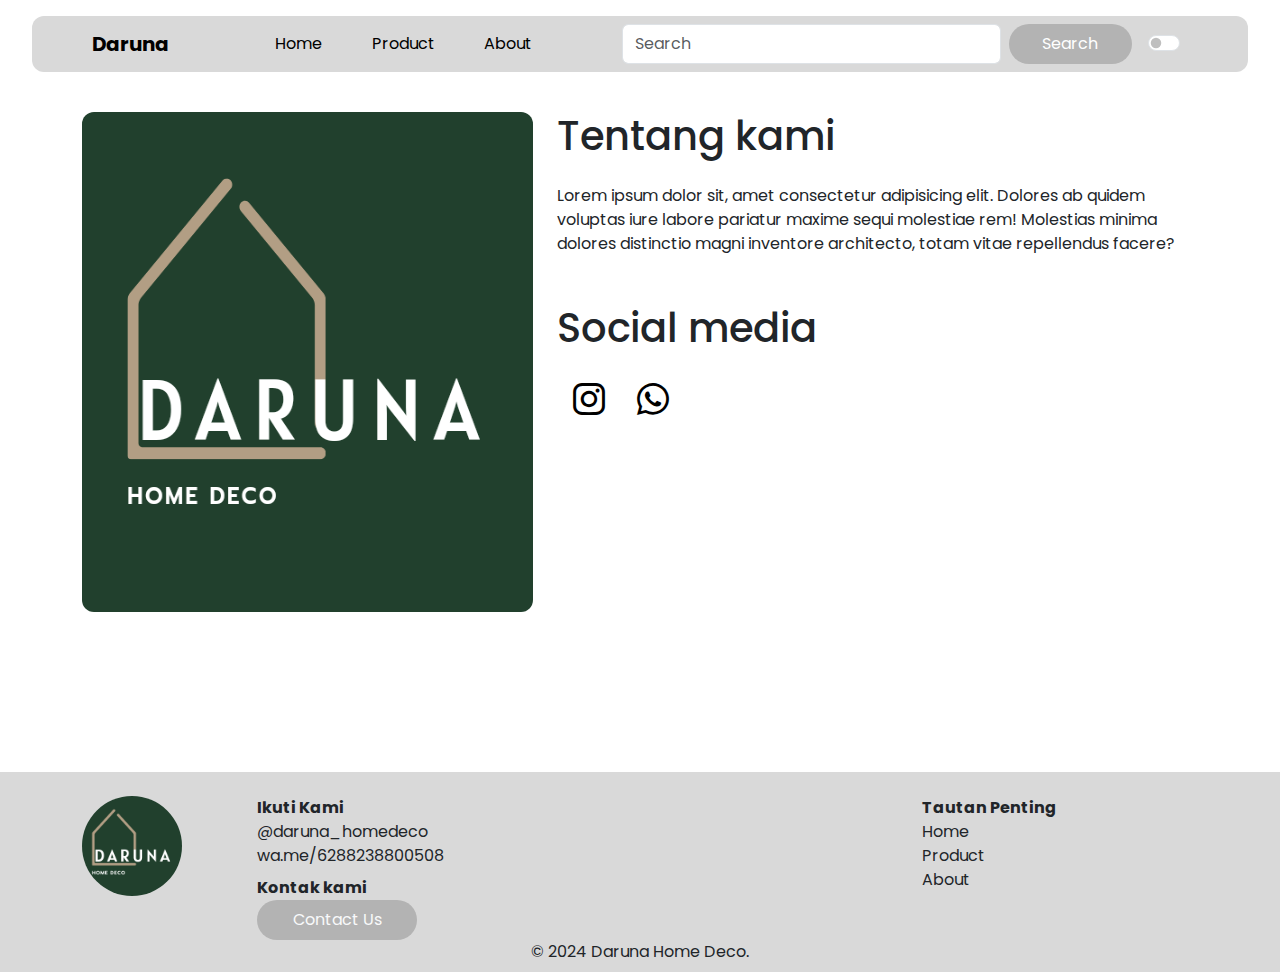
==== about.html @ 8b354dd6 "update tugas" ====
<!DOCTYPE html>
<html lang="en">
<head>
    <meta charset="UTF-8">
    <meta name="viewport" content="width=device-width, initial-scale=1.0">
    <title>Daruna Homedeco</title>
    <!-- Bootstrap -->
    <link href="https://cdn.jsdelivr.net/npm/bootstrap@5.3.3/dist/css/bootstrap.min.css" rel="stylesheet" integrity="sha384-QWTKZyjpPEjISv5WaRU9OFeRpok6YctnYmDr5pNlyT2bRjXh0JMhjY6hW+ALEwIH" crossorigin="anonymous">
    <!-- Google Font Poppins -->
    <link rel="preconnect" href="https://fonts.googleapis.com">
    <link rel="preconnect" href="https://fonts.gstatic.com" crossorigin>
    <link href="https://fonts.googleapis.com/css2?family=Poppins:ital,wght@0,100;0,200;0,300;0,400;0,500;0,600;0,700;0,800;0,900;1,100;1,200;1,300;1,400;1,500;1,600;1,700;1,800;1,900&display=swap" rel="stylesheet">
    <!-- Bootstrap Icons -->
    <link rel="stylesheet" href="https://cdn.jsdelivr.net/npm/bootstrap-icons@1.11.3/font/bootstrap-icons.min.css">
    <link rel="stylesheet" href="css/style.css">
</head>
<body>
    <!-- Start Navbar -->
    <nav class="navbar navbar-expand-lg fixed-top">
        <div class="container-fluid">
          <a class="navbar-brand" href="#">Daruna</a>
          <button class="navbar-toggler" type="button" data-bs-toggle="collapse" data-bs-target="#navbarSupportedContent" aria-controls="navbarSupportedContent" aria-expanded="false" aria-label="Toggle navigation">
            <span class="navbar-toggler-icon"></span>
          </button>
          <div class="collapse navbar-collapse" id="navbarSupportedContent">
            <ul class="navbar-nav justify-content-evenly flex-grow-1 mb-2 mb-lg-0">
              <li class="nav-item">
                <a class="nav-link active" aria-current="page" href="index.html">Home</a>
              </li>
              <li class="nav-item">
                <a class="nav-link active" aria-current="page" href="product.html">Product</a>
              </li>
              <li class="nav-item">
                <a class="nav-link active" aria-current="page" href="#">About</a>
              </li>
            </ul>
            <form class="d-flex" role="search">
              <input class="form-control me-2" type="search" placeholder="Search" aria-label="Search">
              <button class="btn btn-secondary" type="submit">Search</button>
            </form>
            <div class="form-check form-switch nav-item ms-3" onclick="dark()">
                <input class="form-check-input" type="checkbox" role="switch" id="flexSwitchCheckDefault" />
            </div>
          </div>
        </div>
    </nav>
    <!-- End Navbar -->
    <!-- Start Main About -->
    <div class="about-main-section">
        <div class="container">
            <div class="row justify-content-between">
                <div class="col-lg-5 mb-5">
                    <div class="about-left">
                        <img class="img-fluid" src="images/daruna-logo.png" alt="">
                    </div>
                </div>
                <div class="col-lg-7">
                    <div class="about-right">
                        <h2 class="mb-4 section-title">Tentang kami</h2>
                        <p class="mb-5">Lorem ipsum dolor sit, amet consectetur adipisicing elit. Dolores ab quidem voluptas iure labore pariatur maxime sequi molestiae rem! Molestias minima dolores distinctio magni inventore architecto, totam vitae repellendus facere?</p>
                        <h2 class="mb-4 mt-5 section-title">Social media</h2>
                        <div class="icon-socmed">
                            <a href=""><li><i class="bi bi-instagram"></i></li></a>
                            <a href=""><li><i class="bi bi-whatsapp"></i></li></a>
                        </div>
                    </div>
                </div>
            </div>
        </div>
    </div>
    <!-- End Main About -->
    <!-- Start Footer -->
    <div class="footer-section">
        <div class="container">
            <div class="row">
                <div class="col-1">
                    <div class="footer-logo">
                        <img src="images/daruna-logo.png" alt="">
                    </div>
                </div>
                <div class="col-7">
                    <ul>
                        <li class="footer-list-title">Ikuti Kami</li>
                        <li>@daruna_homedeco</li>
                        <li>wa.me/6288238800508</li>
                    </ul>
                    <ul>
                        <li class="footer-list-title mt-2">Kontak kami</li>
                        <li><button class="btn btn-outline-light rounded-pill" data-bs-toggle="modal" data-bs-target="#contactModal"> Contact Us <i class="fa-solid fa-arrow-right"></i></button></li>
                    </ul>
                </div>
                <div class="col-4">
                    <ul>
                        <li class="footer-list-title">Tautan Penting</li>
                        <li>Home</li>
                        <li>Product</li>
                        <li>About</li>
                    </ul>
                </div>
            </div>
            <p class="footer-cr">© 2024 Daruna Home Deco.</p>
        </div>
    </div>
    <!-- End Footer -->
    <!-- Start Modal -->
    <div class="modal .modal-content fade pt-5" id="contactModal" tabindex="-1" aria-labelledby="contactModalLabel" aria-hidden="true">
        <div class="modal-dialog">
          <div class="modal-content">
            <div class="modal-header">
              <h5 class="modal-title" id="contactModalLabel">Contact Us</h5>
              <button type="button" class="btn-close" data-bs-dismiss="modal" aria-label="Close"></button>
            </div>
            <div class="modal-body">
              <form id="contactForm">
                <div class="mb-3">
                  <label for="name" class="form-label">Name</label>
                  <input type="text" class="form-control" id="name" required />
                </div>
                <div class="mb-3">
                  <label for="email" class="form-label">Email</label>
                  <input type="email" class="form-control" id="email" required />
                </div>
                <div class="mb-3">
                  <label for="message" class="form-label">Message</label>
                  <textarea class="form-control" id="message" rows="5" required></textarea>
                </div>
                <button type="submit" class="btn btn-secondary">Send Message</button>
              </form>
            </div>
          </div>
        </div>
    </div>
    <!-- End Modal -->
    <!-- Bootstrap -->
    <script src="https://cdn.jsdelivr.net/npm/bootstrap@5.3.3/dist/js/bootstrap.bundle.min.js" integrity="sha384-YvpcrYf0tY3lHB60NNkmXc5s9fDVZLESaAA55NDzOxhy9GkcIdslK1eN7N6jIeHz" crossorigin="anonymous"></script>
    <!-- JavaScript -->
    <script src="js/mode.js"></script>
</body>
</html>
---- css/style.css ----
.dark {
    background-color: #292929;
    color: #ffff;
    transition: all 0.5s ease-in-out;
    -webkit-transition: all 0.5s ease-in-out;
    -moz-transition: all 0.5s ease-in-out;
    -ms-transition: all 0.5s ease-in-out;
    -o-transition: all 0.5s ease-in-out;
  }
body{
    font-family: "Poppins", sans-serif;
    margin: 0;
    padding: 0;
}
.navbar{
    background-color: rgba(217, 217, 217, 1);
    border-radius: 12px;
    padding: 0.5rem 3rem;
    margin: 1rem 2rem;
}
.navbar-brand{
    font-weight: 700;
}
.navbar-toggler{
    border: none;
}
ul{
    margin: 0rem 3rem;
}
.hero{
    margin: 7rem 1rem;
}
div .hero{
    justify-content: space-between;
}
.hero .umkm-title{
    font-size: 7rem;
    font-weight: 700;
}
.hero .umkm-sub{
    font-size: 3rem;
    font-weight: 700;
    letter-spacing: 1.2rem;
    margin-top: -2rem;
}
.hero .umkm-tagline{
    font-size: 1.5rem;
    word-spacing: 2rem;
}
.btn{
    background-color: rgb(179, 179, 179);
    width: 10rem;
    height: 2.5rem;
    border: none;
    border-radius: 50px;
}
.hero-desc{
    margin-top: 5rem;
    font-size: 1rem;
}
.hero-right{
    align-items: end;
}
.hero-right img{
    border-radius: 12px;
    height: 600px;
}
.product-section{
    margin: 7rem 1rem;
}
.section-title{
    font-size: 2.5rem;
}
.product-item{
    text-decoration: none;
    color: black;
    text-align: center;
    align-items: center;
    margin-top: -2rem;
    padding: 1rem 0rem;
}
.product-title{
    font-size: 1.5rem;
}
.product-price{
    font-weight: 700;
}
.service-section{
    margin: 7rem 1rem;
}
.service-section img{
    border-radius: 12px;
    width: 500px;
}
.about-section{
    margin: 7rem 1rem;
}
.about-left img{
    height: 500px;
    border-radius: 12px;
}
.footer-section{
    background-color: rgba(217, 217, 217, 1);
    padding: 1.5rem;
}
.footer-logo img{
    width: 100px;
    border-radius: 50px;
}
.footer-section ul{
    list-style-type: none;
}
.footer-list-title{
    font-weight: 700;
}
.footer-cr{
    text-align: center;
    margin-bottom: -1rem;
}
.product-main{
    margin: 10rem 1rem;
}
.card{
    background-color: rgb(234, 234, 234);
}
.about-main-section{
    margin: 7rem 1rem;
}
.icon-socmed{
    display: inline-flex;
    list-style-type: none;
    text-decoration: none;
}
.icon-socmed i{
    font-size: 2rem;
    padding: 0rem 1rem;
    color: black;
}
.modal-content{
    border-radius: 12px;
}
@media (max-width: 500px){
    .navbar{
        padding: 0.5rem 0rem;
        margin: 1rem 0.5rem;
    }
    .form-check{
        padding: 1rem 1.5rem;
    }
    .hero .umkm-title{
        font-size: 5rem;
    }
    .hero .umkm-sub{
        font-size: 2rem;
        margin-top: -1rem;
        letter-spacing: 0.9rem;
    }
    .hero .umkm-tagline{
        font-size: 1rem;
    }
    .hero .umkm-desc{
        margin-top: 0rem;
        margin-bottom: 4rem;
    }
    .hero-right img{
        height: 80%;
    }
    .about-left img{
        height: 80%;
    }
    .footer-logo img{
        width: 70px;
    }
    .footer-section .col-7{
        width: 100%;
        margin: 1rem;
        margin-top: -4.5rem;
    }
    .footer-section .col-4{
        width: 100%;
        margin: 1rem;
    }
}
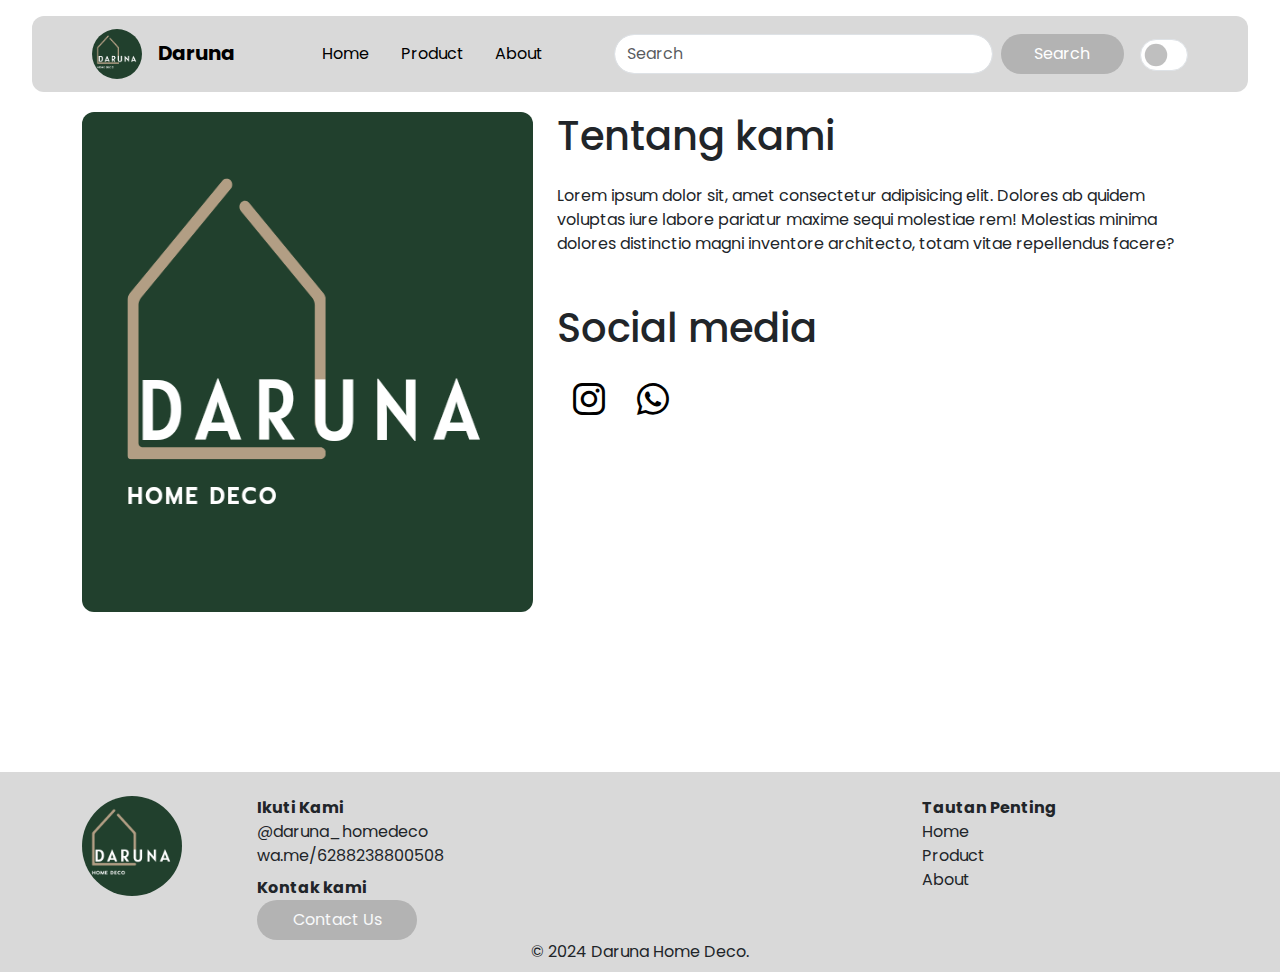
==== commit f03a80d6: "perubahan dikit" ====
--- a/about.html
+++ b/about.html
@@ -1,139 +1,197 @@
 <!DOCTYPE html>
 <html lang="en">
-<head>
-    <meta charset="UTF-8">
-    <meta name="viewport" content="width=device-width, initial-scale=1.0">
+  <head>
+    <meta charset="UTF-8" />
+    <meta name="viewport" content="width=device-width, initial-scale=1.0" />
     <title>Daruna Homedeco</title>
     <!-- Bootstrap -->
-    <link href="https://cdn.jsdelivr.net/npm/bootstrap@5.3.3/dist/css/bootstrap.min.css" rel="stylesheet" integrity="sha384-QWTKZyjpPEjISv5WaRU9OFeRpok6YctnYmDr5pNlyT2bRjXh0JMhjY6hW+ALEwIH" crossorigin="anonymous">
+    <link
+      href="https://cdn.jsdelivr.net/npm/bootstrap@5.3.3/dist/css/bootstrap.min.css"
+      rel="stylesheet"
+      integrity="sha384-QWTKZyjpPEjISv5WaRU9OFeRpok6YctnYmDr5pNlyT2bRjXh0JMhjY6hW+ALEwIH"
+      crossorigin="anonymous" />
     <!-- Google Font Poppins -->
-    <link rel="preconnect" href="https://fonts.googleapis.com">
-    <link rel="preconnect" href="https://fonts.gstatic.com" crossorigin>
-    <link href="https://fonts.googleapis.com/css2?family=Poppins:ital,wght@0,100;0,200;0,300;0,400;0,500;0,600;0,700;0,800;0,900;1,100;1,200;1,300;1,400;1,500;1,600;1,700;1,800;1,900&display=swap" rel="stylesheet">
+    <link rel="preconnect" href="https://fonts.googleapis.com" />
+    <link rel="preconnect" href="https://fonts.gstatic.com" crossorigin />
+    <link
+      href="https://fonts.googleapis.com/css2?family=Poppins:ital,wght@0,100;0,200;0,300;0,400;0,500;0,600;0,700;0,800;0,900;1,100;1,200;1,300;1,400;1,500;1,600;1,700;1,800;1,900&display=swap"
+      rel="stylesheet" />
     <!-- Bootstrap Icons -->
-    <link rel="stylesheet" href="https://cdn.jsdelivr.net/npm/bootstrap-icons@1.11.3/font/bootstrap-icons.min.css">
-    <link rel="stylesheet" href="css/style.css">
-</head>
-<body>
+    <link
+      rel="stylesheet"
+      href="https://cdn.jsdelivr.net/npm/bootstrap-icons@1.11.3/font/bootstrap-icons.min.css" />
+    <link rel="stylesheet" href="css/style.css" />
+  </head>
+  <body>
     <!-- Start Navbar -->
     <nav class="navbar navbar-expand-lg fixed-top">
-        <div class="container-fluid">
-          <a class="navbar-brand" href="#">Daruna</a>
-          <button class="navbar-toggler" type="button" data-bs-toggle="collapse" data-bs-target="#navbarSupportedContent" aria-controls="navbarSupportedContent" aria-expanded="false" aria-label="Toggle navigation">
-            <span class="navbar-toggler-icon"></span>
-          </button>
-          <div class="collapse navbar-collapse" id="navbarSupportedContent">
-            <ul class="navbar-nav justify-content-evenly flex-grow-1 mb-2 mb-lg-0">
-              <li class="nav-item">
-                <a class="nav-link active" aria-current="page" href="index.html">Home</a>
-              </li>
-              <li class="nav-item">
-                <a class="nav-link active" aria-current="page" href="product.html">Product</a>
-              </li>
-              <li class="nav-item">
-                <a class="nav-link active" aria-current="page" href="#">About</a>
-              </li>
-            </ul>
-            <form class="d-flex" role="search">
-              <input class="form-control me-2" type="search" placeholder="Search" aria-label="Search">
-              <button class="btn btn-secondary" type="submit">Search</button>
-            </form>
-            <div class="form-check form-switch nav-item ms-3" onclick="dark()">
-                <input class="form-check-input" type="checkbox" role="switch" id="flexSwitchCheckDefault" />
-            </div>
+      <div class="container-fluid">
+        <a class="navbar-brand" href="#">
+          <img
+            class="me-3"
+            src="images/daruna-logo.png"
+            width="50px"
+            height="50px"
+            style="border-radius: 50%"
+            alt="" />Daruna</a
+        >
+        <button
+          class="navbar-toggler"
+          type="button"
+          data-bs-toggle="collapse"
+          data-bs-target="#navbarSupportedContent"
+          aria-controls="navbarSupportedContent"
+          aria-expanded="false"
+          aria-label="Toggle navigation">
+          <span class="navbar-toggler-icon"></span>
+        </button>
+        <div class="collapse navbar-collapse" id="navbarSupportedContent">
+          <ul class="navbar-nav justify-content-evenly flex-grow-1 mb-2 mb-lg-0">
+            <li class="nav-item">
+              <a class="nav-link active" aria-current="page" href="index.html">Home</a>
+            </li>
+            <li class="nav-item">
+              <a class="nav-link active" aria-current="page" href="product.html">Product</a>
+            </li>
+            <li class="nav-item">
+              <a class="nav-link active" aria-current="page" href="#">About</a>
+            </li>
+          </ul>
+          <form class="d-flex" role="search">
+            <input
+              class="form-control me-2 rounded-pill"
+              type="search"
+              placeholder="Search"
+              aria-label="Search" />
+            <button class="btn btn-secondary" type="submit">Search</button>
+          </form>
+          <div class="form-check form-switch nav-item ms-3" onclick="dark()">
+            <input
+              class="form-check-input"
+              type="checkbox"
+              role="switch"
+              id="flexSwitchCheckDefault" />
           </div>
         </div>
+      </div>
     </nav>
     <!-- End Navbar -->
     <!-- Start Main About -->
     <div class="about-main-section">
-        <div class="container">
-            <div class="row justify-content-between">
-                <div class="col-lg-5 mb-5">
-                    <div class="about-left">
-                        <img class="img-fluid" src="images/daruna-logo.png" alt="">
-                    </div>
-                </div>
-                <div class="col-lg-7">
-                    <div class="about-right">
-                        <h2 class="mb-4 section-title">Tentang kami</h2>
-                        <p class="mb-5">Lorem ipsum dolor sit, amet consectetur adipisicing elit. Dolores ab quidem voluptas iure labore pariatur maxime sequi molestiae rem! Molestias minima dolores distinctio magni inventore architecto, totam vitae repellendus facere?</p>
-                        <h2 class="mb-4 mt-5 section-title">Social media</h2>
-                        <div class="icon-socmed">
-                            <a href=""><li><i class="bi bi-instagram"></i></li></a>
-                            <a href=""><li><i class="bi bi-whatsapp"></i></li></a>
-                        </div>
-                    </div>
-                </div>
+      <div class="container">
+        <div class="row justify-content-between">
+          <div class="col-lg-5 mb-5">
+            <div class="about-left">
+              <img class="img-fluid" src="images/daruna-logo.png" alt="" />
             </div>
+          </div>
+          <div class="col-lg-7">
+            <div class="about-right">
+              <h2 class="mb-4 section-title">Tentang kami</h2>
+              <p class="mb-5">
+                Lorem ipsum dolor sit, amet consectetur adipisicing elit. Dolores ab quidem voluptas
+                iure labore pariatur maxime sequi molestiae rem! Molestias minima dolores distinctio
+                magni inventore architecto, totam vitae repellendus facere?
+              </p>
+              <h2 class="mb-4 mt-5 section-title">Social media</h2>
+              <div class="icon-socmed">
+                <a href=""
+                  ><li><i class="bi bi-instagram"></i></li
+                ></a>
+                <a href=""
+                  ><li><i class="bi bi-whatsapp"></i></li
+                ></a>
+              </div>
+            </div>
+          </div>
         </div>
+      </div>
     </div>
     <!-- End Main About -->
     <!-- Start Footer -->
     <div class="footer-section">
-        <div class="container">
-            <div class="row">
-                <div class="col-1">
-                    <div class="footer-logo">
-                        <img src="images/daruna-logo.png" alt="">
-                    </div>
-                </div>
-                <div class="col-7">
-                    <ul>
-                        <li class="footer-list-title">Ikuti Kami</li>
-                        <li>@daruna_homedeco</li>
-                        <li>wa.me/6288238800508</li>
-                    </ul>
-                    <ul>
-                        <li class="footer-list-title mt-2">Kontak kami</li>
-                        <li><button class="btn btn-outline-light rounded-pill" data-bs-toggle="modal" data-bs-target="#contactModal"> Contact Us <i class="fa-solid fa-arrow-right"></i></button></li>
-                    </ul>
-                </div>
-                <div class="col-4">
-                    <ul>
-                        <li class="footer-list-title">Tautan Penting</li>
-                        <li>Home</li>
-                        <li>Product</li>
-                        <li>About</li>
-                    </ul>
-                </div>
+      <div class="container">
+        <div class="row">
+          <div class="col-1">
+            <div class="footer-logo">
+              <img src="images/daruna-logo.png" alt="" />
             </div>
-            <p class="footer-cr">© 2024 Daruna Home Deco.</p>
+          </div>
+          <div class="col-7">
+            <ul>
+              <li class="footer-list-title">Ikuti Kami</li>
+              <li>@daruna_homedeco</li>
+              <li>wa.me/6288238800508</li>
+            </ul>
+            <ul>
+              <li class="footer-list-title mt-2">Kontak kami</li>
+              <li>
+                <button
+                  class="btn btn-outline-light rounded-pill"
+                  data-bs-toggle="modal"
+                  data-bs-target="#contactModal">
+                  Contact Us <i class="fa-solid fa-arrow-right"></i>
+                </button>
+              </li>
+            </ul>
+          </div>
+          <div class="col-4">
+            <ul>
+              <li class="footer-list-title">Tautan Penting</li>
+              <li>Home</li>
+              <li>Product</li>
+              <li>About</li>
+            </ul>
+          </div>
         </div>
+        <p class="footer-cr">© 2024 Daruna Home Deco.</p>
+      </div>
     </div>
     <!-- End Footer -->
     <!-- Start Modal -->
-    <div class="modal .modal-content fade pt-5" id="contactModal" tabindex="-1" aria-labelledby="contactModalLabel" aria-hidden="true">
-        <div class="modal-dialog">
-          <div class="modal-content">
-            <div class="modal-header">
-              <h5 class="modal-title" id="contactModalLabel">Contact Us</h5>
-              <button type="button" class="btn-close" data-bs-dismiss="modal" aria-label="Close"></button>
-            </div>
-            <div class="modal-body">
-              <form id="contactForm">
-                <div class="mb-3">
-                  <label for="name" class="form-label">Name</label>
-                  <input type="text" class="form-control" id="name" required />
-                </div>
-                <div class="mb-3">
-                  <label for="email" class="form-label">Email</label>
-                  <input type="email" class="form-control" id="email" required />
-                </div>
-                <div class="mb-3">
-                  <label for="message" class="form-label">Message</label>
-                  <textarea class="form-control" id="message" rows="5" required></textarea>
-                </div>
-                <button type="submit" class="btn btn-secondary">Send Message</button>
-              </form>
-            </div>
+    <div
+      class="modal .modal-content fade pt-5"
+      id="contactModal"
+      tabindex="-1"
+      aria-labelledby="contactModalLabel"
+      aria-hidden="true">
+      <div class="modal-dialog">
+        <div class="modal-content">
+          <div class="modal-header">
+            <h5 class="modal-title" id="contactModalLabel">Contact Us</h5>
+            <button
+              type="button"
+              class="btn-close"
+              data-bs-dismiss="modal"
+              aria-label="Close"></button>
+          </div>
+          <div class="modal-body">
+            <form id="contactForm">
+              <div class="mb-3">
+                <label for="name" class="form-label">Name</label>
+                <input type="text" class="form-control" id="name" required />
+              </div>
+              <div class="mb-3">
+                <label for="email" class="form-label">Email</label>
+                <input type="email" class="form-control" id="email" required />
+              </div>
+              <div class="mb-3">
+                <label for="message" class="form-label">Message</label>
+                <textarea class="form-control" id="message" rows="5" required></textarea>
+              </div>
+              <button type="submit" class="btn btn-secondary">Send Message</button>
+            </form>
           </div>
         </div>
+      </div>
     </div>
     <!-- End Modal -->
     <!-- Bootstrap -->
-    <script src="https://cdn.jsdelivr.net/npm/bootstrap@5.3.3/dist/js/bootstrap.bundle.min.js" integrity="sha384-YvpcrYf0tY3lHB60NNkmXc5s9fDVZLESaAA55NDzOxhy9GkcIdslK1eN7N6jIeHz" crossorigin="anonymous"></script>
+    <script
+      src="https://cdn.jsdelivr.net/npm/bootstrap@5.3.3/dist/js/bootstrap.bundle.min.js"
+      integrity="sha384-YvpcrYf0tY3lHB60NNkmXc5s9fDVZLESaAA55NDzOxhy9GkcIdslK1eN7N6jIeHz"
+      crossorigin="anonymous"></script>
     <!-- JavaScript -->
     <script src="js/mode.js"></script>
-</body>
-</html>+  </body>
+</html>
--- a/css/style.css
+++ b/css/style.css
@@ -1,183 +1,211 @@
 .dark {
-    background-color: #292929;
-    color: #ffff;
-    transition: all 0.5s ease-in-out;
-    -webkit-transition: all 0.5s ease-in-out;
-    -moz-transition: all 0.5s ease-in-out;
-    -ms-transition: all 0.5s ease-in-out;
-    -o-transition: all 0.5s ease-in-out;
-  }
-body{
-    font-family: "Poppins", sans-serif;
-    margin: 0;
-    padding: 0;
-}
-.navbar{
-    background-color: rgba(217, 217, 217, 1);
-    border-radius: 12px;
-    padding: 0.5rem 3rem;
-    margin: 1rem 2rem;
-}
-.navbar-brand{
-    font-weight: 700;
-}
-.navbar-toggler{
-    border: none;
-}
-ul{
-    margin: 0rem 3rem;
-}
-.hero{
-    margin: 7rem 1rem;
-}
-div .hero{
-    justify-content: space-between;
-}
-.hero .umkm-title{
-    font-size: 7rem;
-    font-weight: 700;
-}
-.hero .umkm-sub{
-    font-size: 3rem;
-    font-weight: 700;
-    letter-spacing: 1.2rem;
-    margin-top: -2rem;
-}
-.hero .umkm-tagline{
-    font-size: 1.5rem;
-    word-spacing: 2rem;
-}
-.btn{
-    background-color: rgb(179, 179, 179);
-    width: 10rem;
-    height: 2.5rem;
-    border: none;
-    border-radius: 50px;
-}
-.hero-desc{
-    margin-top: 5rem;
+  background-color: #292929;
+  color: #ffff;
+  transition: all 0.5s ease-in-out;
+  -webkit-transition: all 0.5s ease-in-out;
+  -moz-transition: all 0.5s ease-in-out;
+  -ms-transition: all 0.5s ease-in-out;
+  -o-transition: all 0.5s ease-in-out;
+
+  .form-check-input {
+    background-color: #000;
+  }
+  .footer-section,
+  .navbar,
+  .modal-content {
+    background-color: #565656;
+  }
+}
+
+body {
+  font-family: 'Poppins', sans-serif;
+  margin: 0;
+  padding: 0;
+}
+body::-webkit-scrollbar {
+  display: none;
+}
+.navbar {
+  background-color: rgba(217, 217, 217, 1);
+  border-radius: 12px;
+  padding: 0.5rem 3rem;
+  margin: 1rem 2rem;
+}
+.navbar-brand {
+  font-weight: 700;
+}
+.navbar-toggler {
+  border: none;
+}
+.form-switch .form-check-input {
+  width: 3rem;
+  height: 2rem;
+}
+ul {
+  margin: 0rem 3rem;
+}
+.hero {
+  margin: 7rem 1rem;
+}
+div .hero {
+  justify-content: space-between;
+}
+
+.hero .umkm-title {
+  font-size: 7rem;
+  font-weight: 700;
+}
+.hero .umkm-sub {
+  font-size: 3rem;
+  font-weight: 700;
+  letter-spacing: 1.2rem;
+  margin-top: -2rem;
+}
+.hero .umkm-tagline {
+  font-size: 1.5rem;
+  word-spacing: 2rem;
+}
+.btn {
+  background-color: rgb(179, 179, 179);
+  width: 10rem;
+  height: 2.5rem;
+  border: none;
+  border-radius: 50px;
+}
+.hero-desc {
+  margin-top: 5rem;
+  font-size: 1rem;
+}
+.hero-right {
+  align-items: end;
+}
+.hero-right img {
+  border-radius: 12px;
+  height: 600px;
+}
+.product-section {
+  margin: 7rem 1rem;
+}
+.section-title {
+  font-size: 2.5rem;
+}
+.product-item {
+  text-decoration: none;
+  color: black;
+  text-align: center;
+  align-items: center;
+  margin-top: -2rem;
+  padding: 1rem 0rem;
+}
+.product-title {
+  font-size: 1.5rem;
+}
+.product-price {
+  font-weight: 700;
+}
+.service-section {
+  margin: 7rem 1rem;
+}
+.service-section img {
+  border-radius: 12px;
+  width: 500px;
+}
+.about-section {
+  margin: 7rem 1rem;
+}
+.about-left img {
+  height: 500px;
+  border-radius: 12px;
+}
+.footer-section {
+  background-color: rgba(217, 217, 217, 1);
+  padding: 1.5rem;
+}
+.footer-logo img {
+  width: 100px;
+  border-radius: 50px;
+}
+.footer-section ul {
+  list-style-type: none;
+}
+.footer-list-title {
+  font-weight: 700;
+}
+.footer-cr {
+  text-align: center;
+  margin-bottom: -1rem;
+}
+.product-main {
+  margin: 10rem 1rem;
+}
+.card {
+  background-color: rgb(234, 234, 234);
+}
+.about-main-section {
+  margin: 7rem 1rem;
+}
+.icon-socmed {
+  display: inline-flex;
+  list-style-type: none;
+  text-decoration: none;
+}
+.icon-socmed i {
+  font-size: 2rem;
+  padding: 0rem 1rem;
+  color: black;
+}
+.modal-content {
+  border-radius: 12px;
+}
+@media (max-width: 800px) {
+  .hero .umkm-desc {
+    display: none;
+  }
+  .hero-img {
+    display: flex;
+    justify-content: center;
+    align-items: center;
+  }
+}
+
+@media (max-width: 500px) {
+  .navbar {
+    padding: 0.5rem 0rem;
+    margin: 1rem 0.5rem;
+  }
+  .form-check {
+    padding: 1rem 1.5rem;
+  }
+  .hero .umkm-title {
+    font-size: 5rem;
+  }
+  .hero .umkm-sub {
+    font-size: 2rem;
+    margin-top: -1rem;
+    letter-spacing: 0.9rem;
+  }
+  .hero .umkm-tagline {
     font-size: 1rem;
-}
-.hero-right{
-    align-items: end;
-}
-.hero-right img{
-    border-radius: 12px;
-    height: 600px;
-}
-.product-section{
-    margin: 7rem 1rem;
-}
-.section-title{
-    font-size: 2.5rem;
-}
-.product-item{
-    text-decoration: none;
-    color: black;
-    text-align: center;
-    align-items: center;
-    margin-top: -2rem;
-    padding: 1rem 0rem;
-}
-.product-title{
-    font-size: 1.5rem;
-}
-.product-price{
-    font-weight: 700;
-}
-.service-section{
-    margin: 7rem 1rem;
-}
-.service-section img{
-    border-radius: 12px;
-    width: 500px;
-}
-.about-section{
-    margin: 7rem 1rem;
-}
-.about-left img{
-    height: 500px;
-    border-radius: 12px;
-}
-.footer-section{
-    background-color: rgba(217, 217, 217, 1);
-    padding: 1.5rem;
-}
-.footer-logo img{
-    width: 100px;
-    border-radius: 50px;
-}
-.footer-section ul{
-    list-style-type: none;
-}
-.footer-list-title{
-    font-weight: 700;
-}
-.footer-cr{
-    text-align: center;
-    margin-bottom: -1rem;
-}
-.product-main{
-    margin: 10rem 1rem;
-}
-.card{
-    background-color: rgb(234, 234, 234);
-}
-.about-main-section{
-    margin: 7rem 1rem;
-}
-.icon-socmed{
-    display: inline-flex;
-    list-style-type: none;
-    text-decoration: none;
-}
-.icon-socmed i{
-    font-size: 2rem;
-    padding: 0rem 1rem;
-    color: black;
-}
-.modal-content{
-    border-radius: 12px;
-}
-@media (max-width: 500px){
-    .navbar{
-        padding: 0.5rem 0rem;
-        margin: 1rem 0.5rem;
-    }
-    .form-check{
-        padding: 1rem 1.5rem;
-    }
-    .hero .umkm-title{
-        font-size: 5rem;
-    }
-    .hero .umkm-sub{
-        font-size: 2rem;
-        margin-top: -1rem;
-        letter-spacing: 0.9rem;
-    }
-    .hero .umkm-tagline{
-        font-size: 1rem;
-    }
-    .hero .umkm-desc{
-        margin-top: 0rem;
-        margin-bottom: 4rem;
-    }
-    .hero-right img{
-        height: 80%;
-    }
-    .about-left img{
-        height: 80%;
-    }
-    .footer-logo img{
-        width: 70px;
-    }
-    .footer-section .col-7{
-        width: 100%;
-        margin: 1rem;
-        margin-top: -4.5rem;
-    }
-    .footer-section .col-4{
-        width: 100%;
-        margin: 1rem;
-    }
-}+  }
+  .hero .umkm-desc {
+    display: none;
+  }
+  .hero-right img {
+    height: 80%;
+  }
+  .about-left img {
+    height: 80%;
+  }
+  .footer-logo img {
+    width: 70px;
+  }
+  .footer-section .col-7 {
+    width: 100%;
+    margin: 1rem;
+    margin-top: -4.5rem;
+  }
+  .footer-section .col-4 {
+    width: 100%;
+    margin: 1rem;
+  }
+}
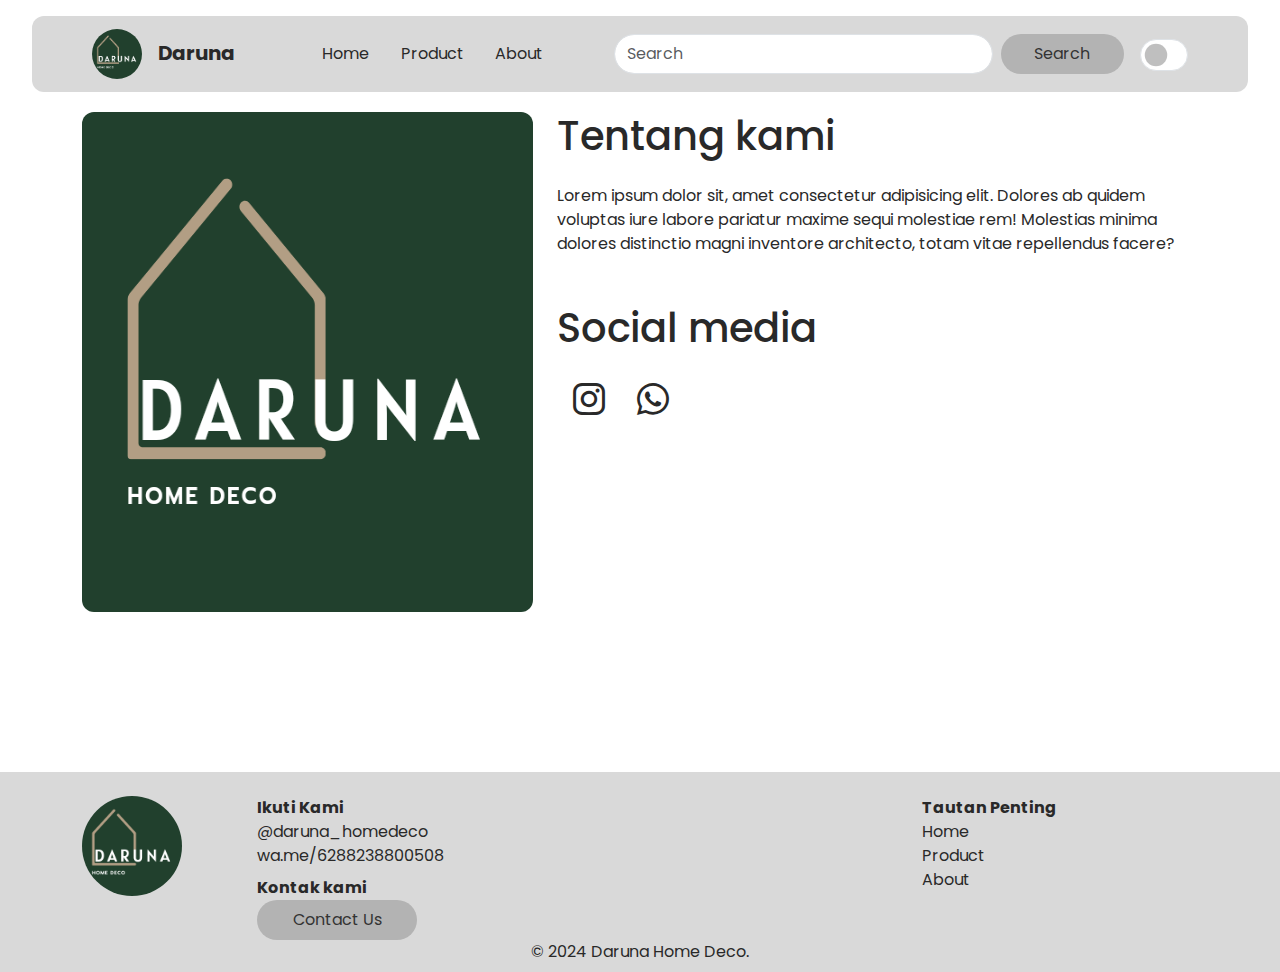
==== commit ce5737d4: "tambah jquery dan perbaikan dark-light mode" ====
--- a/about.html
+++ b/about.html
@@ -4,6 +4,8 @@
     <meta charset="UTF-8" />
     <meta name="viewport" content="width=device-width, initial-scale=1.0" />
     <title>Daruna Homedeco</title>
+    <!-- JQuery -->
+    <script src="https://code.jquery.com/jquery-3.6.0.min.js"></script>
     <!-- Bootstrap -->
     <link
       href="https://cdn.jsdelivr.net/npm/bootstrap@5.3.3/dist/css/bootstrap.min.css"
@@ -22,7 +24,7 @@
       href="https://cdn.jsdelivr.net/npm/bootstrap-icons@1.11.3/font/bootstrap-icons.min.css" />
     <link rel="stylesheet" href="css/style.css" />
   </head>
-  <body>
+  <body id="body" class="light-mode">
     <!-- Start Navbar -->
     <nav class="navbar navbar-expand-lg fixed-top">
       <div class="container-fluid">
@@ -65,12 +67,12 @@
               aria-label="Search" />
             <button class="btn btn-secondary" type="submit">Search</button>
           </form>
-          <div class="form-check form-switch nav-item ms-3" onclick="dark()">
+          <div class="form-check form-switch nav-item ms-3">
             <input
               class="form-check-input"
               type="checkbox"
               role="switch"
-              id="flexSwitchCheckDefault" />
+              id="checkbox" />
           </div>
         </div>
       </div>
--- a/css/style.css
+++ b/css/style.css
@@ -1,38 +1,39 @@
-.dark {
-  background-color: #292929;
-  color: #ffff;
-  transition: all 0.5s ease-in-out;
-  -webkit-transition: all 0.5s ease-in-out;
-  -moz-transition: all 0.5s ease-in-out;
-  -ms-transition: all 0.5s ease-in-out;
-  -o-transition: all 0.5s ease-in-out;
-
-  .form-check-input {
-    background-color: #000;
-  }
-  .footer-section,
-  .navbar,
-  .modal-content {
-    background-color: #565656;
-  }
-}
-
+:root {
+  --bg: #ffff;
+  --primary: #d9d9d9;
+  --secondary: #b3b3b3;
+  --card: #eaeaea;
+  --text: #292929;
+}
+.dark-mode {
+  --bg: #292929;
+  --primary: #565656;
+  --secondary: #b3b3b3;
+  --card: #333333;
+  --text: #ffff;
+}
 body {
-  font-family: 'Poppins', sans-serif;
+  font-family: "Poppins", sans-serif;
   margin: 0;
   padding: 0;
+  background-color: var(--bg);
+  color: var(--text);
 }
 body::-webkit-scrollbar {
   display: none;
 }
 .navbar {
-  background-color: rgba(217, 217, 217, 1);
+  background-color: var(--primary);
   border-radius: 12px;
   padding: 0.5rem 3rem;
   margin: 1rem 2rem;
 }
 .navbar-brand {
   font-weight: 700;
+  color: var(--text);
+}
+.navbar-nav .nav-link.active {
+  color: var(--text);
 }
 .navbar-toggler {
   border: none;
@@ -66,7 +67,8 @@
   word-spacing: 2rem;
 }
 .btn {
-  background-color: rgb(179, 179, 179);
+  background-color: var(--secondary);
+  color: #333333;
   width: 10rem;
   height: 2.5rem;
   border: none;
@@ -91,7 +93,7 @@
 }
 .product-item {
   text-decoration: none;
-  color: black;
+  color: var(--text);
   text-align: center;
   align-items: center;
   margin-top: -2rem;
@@ -118,7 +120,7 @@
   border-radius: 12px;
 }
 .footer-section {
-  background-color: rgba(217, 217, 217, 1);
+  background-color: var(--primary);
   padding: 1.5rem;
 }
 .footer-logo img {
@@ -139,7 +141,7 @@
   margin: 10rem 1rem;
 }
 .card {
-  background-color: rgb(234, 234, 234);
+  background-color: var(--card);
 }
 .about-main-section {
   margin: 7rem 1rem;
@@ -152,10 +154,15 @@
 .icon-socmed i {
   font-size: 2rem;
   padding: 0rem 1rem;
-  color: black;
+  color: var(--text);
 }
 .modal-content {
   border-radius: 12px;
+  background-color: var(--bg);
+  color: var(--text);
+}
+.modal-header {
+  border-color: var(--bg);
 }
 @media (max-width: 800px) {
   .hero .umkm-desc {
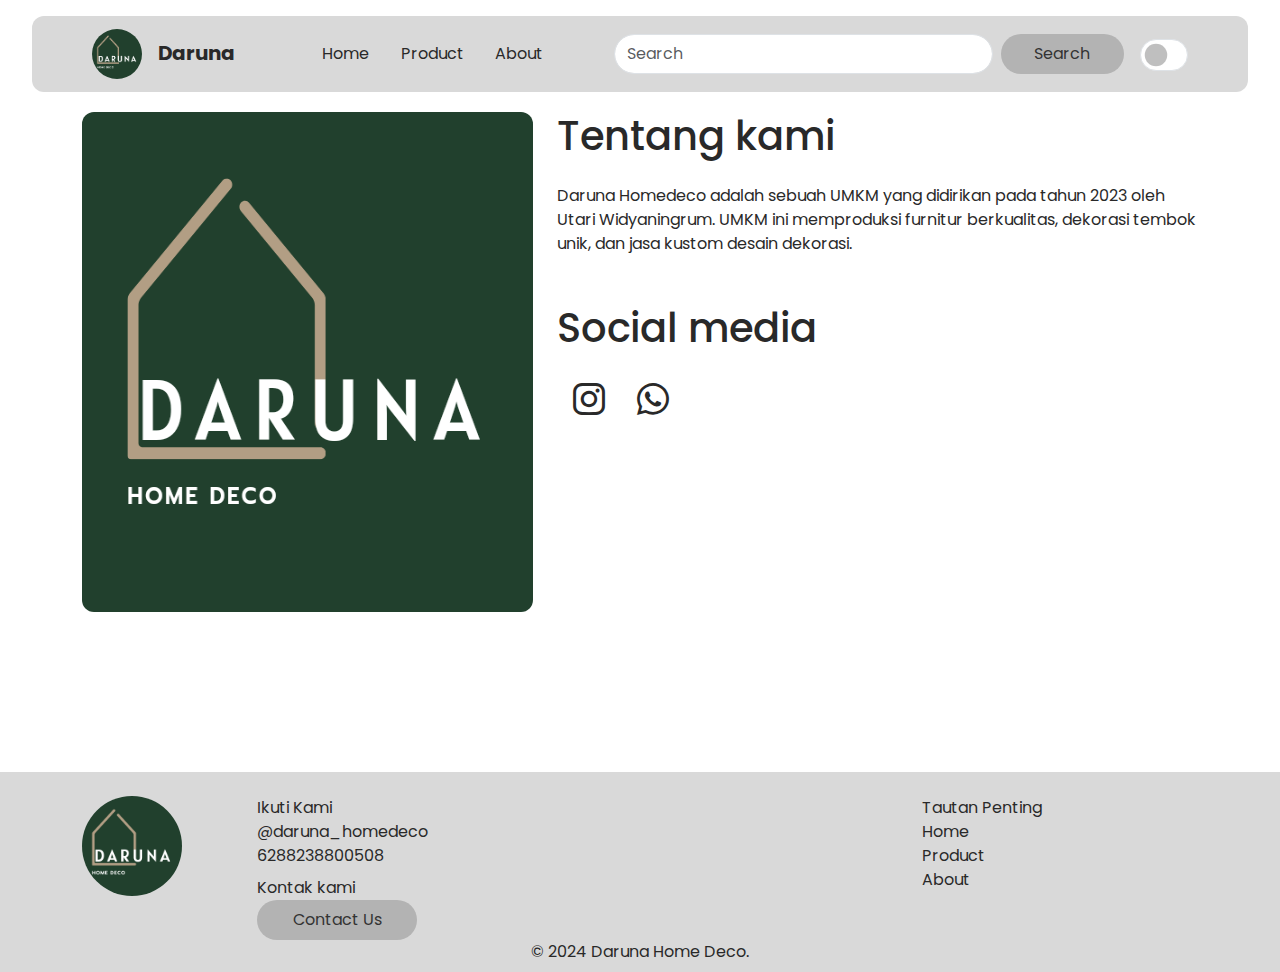
==== commit 31e9b9eb: "tambah fungsionalitas" ====
--- a/about.html
+++ b/about.html
@@ -91,16 +91,14 @@
             <div class="about-right">
               <h2 class="mb-4 section-title">Tentang kami</h2>
               <p class="mb-5">
-                Lorem ipsum dolor sit, amet consectetur adipisicing elit. Dolores ab quidem voluptas
-                iure labore pariatur maxime sequi molestiae rem! Molestias minima dolores distinctio
-                magni inventore architecto, totam vitae repellendus facere?
+                Daruna Homedeco adalah sebuah UMKM yang didirikan pada tahun 2023 oleh Utari Widyaningrum. UMKM ini memproduksi furnitur berkualitas, dekorasi tembok unik, dan jasa kustom desain dekorasi.
               </p>
               <h2 class="mb-4 mt-5 section-title">Social media</h2>
               <div class="icon-socmed">
-                <a href=""
+                <a href="https://www.instagram.com/daruna_homedeco/"
                   ><li><i class="bi bi-instagram"></i></li
                 ></a>
-                <a href=""
+                <a href="https://wa.me/6288238800508"
                   ><li><i class="bi bi-whatsapp"></i></li
                 ></a>
               </div>
@@ -122,8 +120,8 @@
           <div class="col-7">
             <ul>
               <li class="footer-list-title">Ikuti Kami</li>
-              <li>@daruna_homedeco</li>
-              <li>wa.me/6288238800508</li>
+              <li><a href="https://www.instagram.com/daruna_homedeco/">@daruna_homedeco</a></li>
+              <li><a href="https://wa.me/6288238800508">6288238800508</a></li>
             </ul>
             <ul>
               <li class="footer-list-title mt-2">Kontak kami</li>
@@ -140,9 +138,9 @@
           <div class="col-4">
             <ul>
               <li class="footer-list-title">Tautan Penting</li>
-              <li>Home</li>
-              <li>Product</li>
-              <li>About</li>
+              <li><a href="index.html">Home</a></li>
+              <li><a href="product."></a>Product</li>
+              <li><a href="about."></a>About</li>
             </ul>
           </div>
         </div>
--- a/css/style.css
+++ b/css/style.css
@@ -127,10 +127,14 @@
   width: 100px;
   border-radius: 50px;
 }
+ul li a{
+  text-decoration: none;
+  color: var(--text);
+}
 .footer-section ul {
   list-style-type: none;
 }
-.footer-list-title {
+.footer-list-title a{
   font-weight: 700;
 }
 .footer-cr {
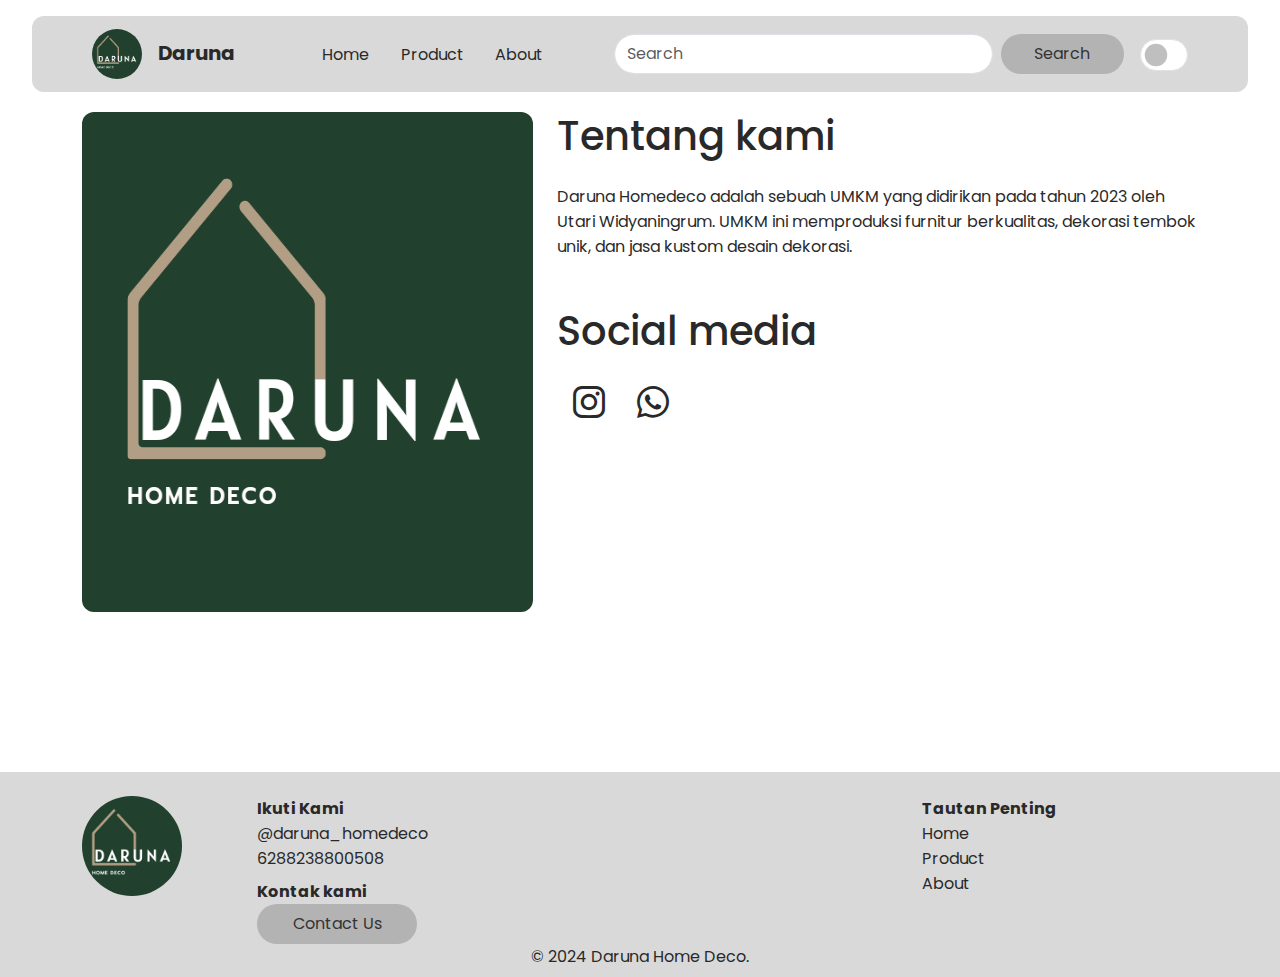
==== commit e5989c62: "tambah sass" ====
--- a/about.html
+++ b/about.html
@@ -22,7 +22,9 @@
     <link
       rel="stylesheet"
       href="https://cdn.jsdelivr.net/npm/bootstrap-icons@1.11.3/font/bootstrap-icons.min.css" />
-    <link rel="stylesheet" href="css/style.css" />
+      <!-- CSS SASS Style -->
+    <link rel="stylesheet" href="css/style.css">
+    <link rel="stylesheet" href="sass/style.css">
   </head>
   <body id="body" class="light-mode">
     <!-- Start Navbar -->
@@ -79,7 +81,7 @@
     </nav>
     <!-- End Navbar -->
     <!-- Start Main About -->
-    <div class="about-main-section">
+    <div class="section">
       <div class="container">
         <div class="row justify-content-between">
           <div class="col-lg-5 mb-5">
@@ -139,8 +141,8 @@
             <ul>
               <li class="footer-list-title">Tautan Penting</li>
               <li><a href="index.html">Home</a></li>
-              <li><a href="product."></a>Product</li>
-              <li><a href="about."></a>About</li>
+              <li><a href="product.html">Product</a></li>
+              <li><a href="about.html">About</a></li>
             </ul>
           </div>
         </div>
--- a/css/style.css
+++ b/css/style.css
@@ -13,9 +13,6 @@
   --text: #ffff;
 }
 body {
-  font-family: "Poppins", sans-serif;
-  margin: 0;
-  padding: 0;
   background-color: var(--bg);
   color: var(--text);
 }
@@ -45,38 +42,27 @@
 ul {
   margin: 0rem 3rem;
 }
-.hero {
-  margin: 7rem 1rem;
-}
 div .hero {
   justify-content: space-between;
 }
 
-.hero .umkm-title {
+.section .umkm-title {
   font-size: 7rem;
   font-weight: 700;
 }
-.hero .umkm-sub {
+.section .umkm-sub {
   font-size: 3rem;
   font-weight: 700;
   letter-spacing: 1.2rem;
   margin-top: -2rem;
 }
-.hero .umkm-tagline {
+.section .umkm-tagline {
   font-size: 1.5rem;
   word-spacing: 2rem;
 }
 .btn {
   background-color: var(--secondary);
   color: #333333;
-  width: 10rem;
-  height: 2.5rem;
-  border: none;
-  border-radius: 50px;
-}
-.hero-desc {
-  margin-top: 5rem;
-  font-size: 1rem;
 }
 .hero-right {
   align-items: end;
@@ -84,9 +70,6 @@
 .hero-right img {
   border-radius: 12px;
   height: 600px;
-}
-.product-section {
-  margin: 7rem 1rem;
 }
 .section-title {
   font-size: 2.5rem;
@@ -105,15 +88,9 @@
 .product-price {
   font-weight: 700;
 }
-.service-section {
-  margin: 7rem 1rem;
-}
 .service-section img {
   border-radius: 12px;
   width: 500px;
-}
-.about-section {
-  margin: 7rem 1rem;
 }
 .about-left img {
   height: 500px;
@@ -127,28 +104,22 @@
   width: 100px;
   border-radius: 50px;
 }
-ul li a{
+ul li a {
   text-decoration: none;
   color: var(--text);
 }
 .footer-section ul {
   list-style-type: none;
 }
-.footer-list-title a{
+.footer-list-title {
   font-weight: 700;
 }
 .footer-cr {
   text-align: center;
   margin-bottom: -1rem;
 }
-.product-main {
-  margin: 10rem 1rem;
-}
 .card {
   background-color: var(--card);
-}
-.about-main-section {
-  margin: 7rem 1rem;
 }
 .icon-socmed {
   display: inline-flex;
--- a/sass/style.css
+++ b/sass/style.css
@@ -0,0 +1,22 @@
+body {
+  font: 100% "Poppins", sans-serif;
+  margin: 0;
+  padding: 0;
+}
+
+.section {
+  margin: 7rem 1rem;
+}
+
+.section-product {
+  margin: 10rem 1rem;
+}
+
+.btn {
+  width: 10rem;
+  height: 2.5rem;
+  border: none;
+  border-radius: 50px;
+}
+
+/*# sourceMappingURL=style.css.map */
